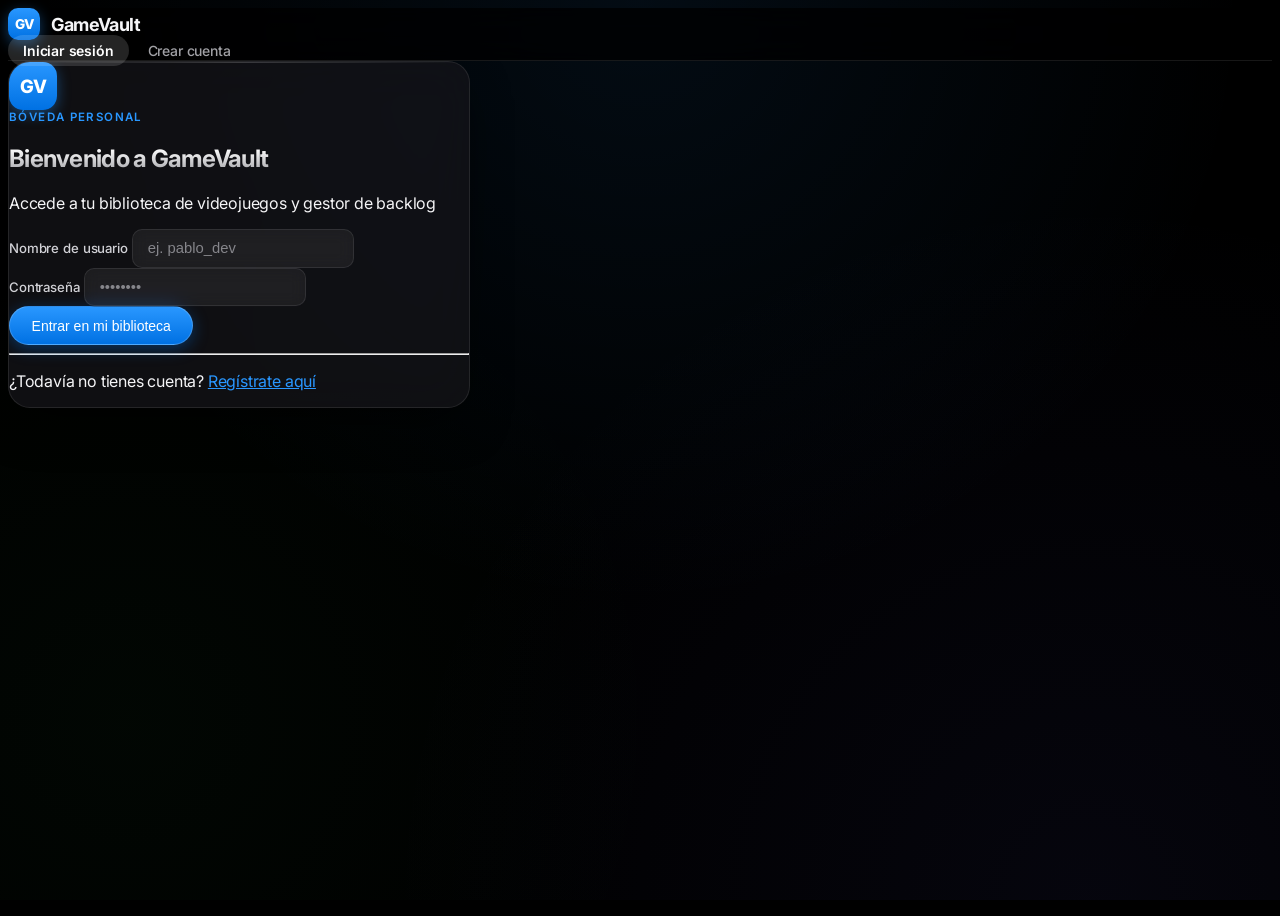
==== index.html @ d2795ec2 "feat(ui): rediseño con estética moderna estilo Apple (bento grid, frosted glass, typography)" ====
<!DOCTYPE html>
<html lang="es" data-bs-theme="dark">
<head>
  <meta charset="UTF-8">
  <meta name="viewport" content="width=device-width, initial-scale=1.0">
  <title>Iniciar Sesión — GameVault</title>
  <link rel="stylesheet" href="node_modules/bootstrap/dist/css/bootstrap.min.css">
  <link rel="icon" type="image/png" href="img/logo.png">
  <link rel="stylesheet" href="css/estilos.css">
</head>
<body>

  <!-- Cabecera Frosted Glass estilo Apple -->
  <header class="gv-header">
    <div class="container py-3 d-flex flex-wrap align-items-center justify-content-between gap-3">
      <a href="index.html" class="gv-brand" aria-label="GameVault Inicio">
        <span class="gv-brand-icon" aria-hidden="true">GV</span>
        <span>GameVault</span>
      </a>

      <nav aria-label="Navegación principal" class="d-flex align-items-center gap-2">
        <a href="index.html" class="gv-nav-link" aria-current="page">Iniciar sesión</a>
        <a href="registro.html" class="gv-nav-link">Crear cuenta</a>
      </nav>

      <!-- Indicador de sesión (oculto en páginas públicas sin sesión activa) -->
      <div id="panel-sesion" class="d-flex align-items-center gap-2" hidden>
        <div class="gv-session-pill">
          <span id="sesion-usuario" class="fw-medium">Invitado</span>
          <span id="sesion-rol" class="gv-badge gv-badge-meta">Sin sesión</span>
        </div>
        <button type="button" id="btn-cerrar-sesion" class="btn-gv-ghost">Cerrar sesión</button>
      </div>
    </div>
  </header>

  <!-- Contenido principal -->
  <main class="container flex-grow-1 d-flex align-items-center justify-content-center py-5">
    <section class="gv-surface p-4 p-sm-5 w-100 animate-fade-up" style="max-width: 460px;" aria-labelledby="titulo-login">
      
      <div class="text-center mb-4">
        <div class="gv-brand-icon mx-auto mb-3" style="width: 3rem; height: 3rem; font-size: 1.15rem; border-radius: 14px;" aria-hidden="true">GV</div>
        <span class="apple-eyebrow">Bóveda Personal</span>
        <h1 id="titulo-login" class="apple-headline h3 mb-2">Bienvenido a GameVault</h1>
        <p class="text-secondary small mb-0">Accede a tu biblioteca de videojuegos y gestor de backlog</p>
      </div>

      <form id="form-login" action="#" method="post" novalidate>
        <!-- Nombre de usuario -->
        <div class="mb-3">
          <label for="login-usuario" class="form-label">Nombre de usuario</label>
          <input 
            type="text" 
            id="login-usuario" 
            name="usuario" 
            class="form-control" 
            placeholder="ej. pablo_dev" 
            autocomplete="username" 
            required 
            aria-invalid="false" 
            aria-describedby="error-login-usuario">
          <div id="error-login-usuario" class="field-error" role="alert" aria-live="polite"></div>
        </div>

        <!-- Contraseña -->
        <div class="mb-4">
          <label for="login-password" class="form-label">Contraseña</label>
          <input 
            type="password" 
            id="login-password" 
            name="password" 
            class="form-control" 
            placeholder="••••••••" 
            autocomplete="current-password" 
            required 
            aria-invalid="false" 
            aria-describedby="error-login-password">
          <div id="error-login-password" class="field-error" role="alert" aria-live="polite"></div>
        </div>

        <!-- Error general de autenticación -->
        <div id="error-login-general" class="field-error mb-3" role="alert" aria-live="assertive"></div>

        <!-- Botón de envío preparado para estado de carga y bloqueo de doble envío -->
        <button type="submit" id="btn-submit-login" class="btn-gv-primary w-100 py-2">
          <span class="btn-spinner" aria-hidden="true"></span>
          <span class="btn-text">Entrar en mi biblioteca</span>
        </button>
      </form>

      <hr class="my-4 border-secondary border-opacity-25">

      <p class="text-center text-secondary small mb-0">
        ¿Todavía no tienes cuenta? 
        <a href="registro.html" class="text-decoration-none fw-medium" style="color: var(--apple-blue);">Regístrate aquí</a>
      </p>
    </section>
  </main>

  <!-- Contenedor global de notificaciones para eventos personalizados 'aviso' -->
  <div id="region-avisos" class="gv-toast-region" role="status" aria-live="polite" aria-atomic="true"></div>

</body>
</html>
---- css/estilos.css ----
/* ==========================================================================
   GAMEVAULT — APPLE PRO DESIGN SYSTEM & STYLESHEET
   Inspiración: Apple Web Design (apple.com / Pro Hardware / Bento Glass)
   Paleta: Obsidian Pitch Black, Frosted Translucent Glass, Apple Dynamic Colors
   Base: Bootstrap 5.3 CSS (data-bs-theme="dark")
   ========================================================================== */

@import url('https://fonts.googleapis.com/css2?family=SF+Pro+Display:wght@400;500;600;700;800&family=SF+Pro+Text:wght@400;500;600&family=Inter:wght@400;500;600;700;800&family=JetBrains+Mono:wght@400;500;600&display=swap');

:root {
  /* ==========================================
     PALETA DE COLORES APPLE OBSIDIAN
     ========================================== */
  --gv-bg-main: #000000;
  --gv-bg-subtle: #08080a;
  --gv-bg-surface: rgba(22, 22, 26, 0.72);
  --gv-bg-surface-elevated: rgba(30, 30, 36, 0.80);
  --gv-bg-surface-solid: #16161a;
  --gv-bg-input: rgba(255, 255, 255, 0.05);
  --gv-bg-input-focus: rgba(255, 255, 255, 0.09);

  /* Bordes y reflexiones hairline */
  --gv-border-subtle: rgba(255, 255, 255, 0.09);
  --gv-border-hover: rgba(255, 255, 255, 0.22);
  --gv-border-focus: #2997ff;
  --gv-border-accent: rgba(41, 151, 255, 0.65);

  /* Acentos de color característicos de Apple */
  --apple-blue: #2997ff;
  --apple-blue-pressed: #0071e3;
  --apple-indigo: #5e5ce6;
  --apple-green: #30d158;
  --apple-orange: #ff9f0a;
  --apple-red: #ff453a;
  --apple-purple: #bf5af2;
  --apple-cyan: #64d2ff;

  /* Aliases para compatibilidad con código existente */
  --gv-accent-primary: var(--apple-blue);
  --gv-accent-secondary: var(--apple-indigo);
  --gv-accent-gradient: linear-gradient(180deg, #2997ff 0%, #0071e3 100%);
  --gv-accent-glow: 0 0 24px rgba(41, 151, 255, 0.35);

  /* Tipografía y matices de blanco / titanio */
  --gv-text-primary: #f5f5f7;
  --gv-text-secondary: #a1a1a6;
  --gv-text-muted: #86868b;
  --gv-text-gradient: linear-gradient(180deg, #ffffff 15%, #a1a1a6 100%);

  /* Estados semánticos (Apple Pills) */
  --gv-status-pending-bg: rgba(100, 210, 255, 0.12);
  --gv-status-pending-text: #70d7ff;
  --gv-status-pending-border: rgba(100, 210, 255, 0.28);

  --gv-status-playing-bg: rgba(255, 159, 10, 0.14);
  --gv-status-playing-text: #ffb340;
  --gv-status-playing-border: rgba(255, 159, 10, 0.32);

  --gv-status-completed-bg: rgba(48, 209, 88, 0.14);
  --gv-status-completed-text: #4cd97b;
  --gv-status-completed-border: rgba(48, 209, 88, 0.32);

  --gv-status-dropped-bg: rgba(255, 69, 58, 0.14);
  --gv-status-dropped-text: #ff6961;
  --gv-status-dropped-border: rgba(255, 69, 58, 0.32);

  --gv-danger: var(--apple-red);
  --gv-success: var(--apple-green);
  --gv-warning: var(--apple-orange);

  /* Fuentes Apple / SF Pro */
  --gv-font-sans: -apple-system, BlinkMacSystemFont, "SF Pro Display", "SF Pro Text", "Helvetica Neue", "Inter", system-ui, sans-serif;
  --gv-font-mono: "JetBrains Mono", ui-monospace, SFMono-Regular, Menlo, monospace;

  /* Física de animaciones Apple (resorte suave sin rebote tosco) */
  --gv-ease-apple: cubic-bezier(0.16, 1, 0.3, 1);
  --gv-ease-out: cubic-bezier(0.16, 1, 0.3, 1);
  --gv-radius-pill: 980px;
  --gv-radius-sm: 10px;
  --gv-radius-md: 16px;
  --gv-radius-lg: 22px;
  --gv-radius-xl: 28px;
}

/* ==========================================================================
   RESET Y BASE GLOBAL (APPLE EXPERIENCE)
   ========================================================================== */

html {
  scroll-behavior: smooth;
  color-scheme: dark;
}

body {
  background-color: var(--gv-bg-main);
  background-image: 
    radial-gradient(circle at 50% 0%, rgba(41, 151, 255, 0.08) 0%, transparent 55%),
    radial-gradient(circle at 85% 100%, rgba(94, 92, 230, 0.06) 0%, transparent 50%),
    radial-gradient(circle at 10% 80%, rgba(48, 209, 88, 0.03) 0%, transparent 40%);
  background-attachment: fixed;
  color: var(--gv-text-primary);
  font-family: var(--gv-font-sans);
  min-height: 100vh;
  display: flex;
  flex-direction: column;
  -webkit-font-smoothing: antialiased;
  -moz-osx-font-smoothing: grayscale;
  letter-spacing: -0.012em;
}

::selection {
  background: rgba(41, 151, 255, 0.35);
  color: #ffffff;
}

/* Scrollbar ultra-fino estilo macOS / Apple */
::-webkit-scrollbar {
  width: 7px;
  height: 7px;
}

::-webkit-scrollbar-track {
  background: transparent;
}

::-webkit-scrollbar-thumb {
  background: rgba(255, 255, 255, 0.18);
  border-radius: var(--gv-radius-pill);
}

::-webkit-scrollbar-thumb:hover {
  background: rgba(255, 255, 255, 0.32);
}

.font-mono {
  font-family: var(--gv-font-mono);
  letter-spacing: -0.02em;
}

/* ==========================================================================
   TIPOGRAFÍA APPLE Y EFECTOS METÁLICOS
   ========================================================================== */

.apple-headline {
  font-weight: 700;
  letter-spacing: -0.03em;
  background: linear-gradient(180deg, #ffffff 15%, #a1a1a6 100%);
  -webkit-background-clip: text;
  -webkit-text-fill-color: transparent;
}

.apple-eyebrow {
  font-size: 0.72rem;
  font-weight: 600;
  letter-spacing: 0.12em;
  text-transform: uppercase;
  color: var(--apple-blue);
  margin-bottom: 0.35rem;
  display: block;
}

.apple-subhead {
  color: var(--gv-text-secondary);
  font-size: 1.05rem;
  line-height: 1.5;
  letter-spacing: -0.015em;
  max-width: 620px;
}

/* ==========================================================================
   ANIMACIONES SUAVES APPLE
   ========================================================================== */

@keyframes appleFadeInUp {
  from {
    opacity: 0;
    transform: translateY(20px) scale(0.99);
  }
  to {
    opacity: 1;
    transform: translateY(0) scale(1);
  }
}

@keyframes appleGlowPulse {
  0%, 100% {
    box-shadow: 0 0 20px rgba(41, 151, 255, 0.2);
  }
  50% {
    box-shadow: 0 0 35px rgba(41, 151, 255, 0.4);
  }
}

@keyframes shake {
  0%, 100% { transform: translateX(0); }
  20%, 60% { transform: translateX(-4px); }
  40%, 80% { transform: translateX(4px); }
}

@keyframes spinLoader {
  to { transform: rotate(360deg); }
}

@keyframes dialogIn {
  from {
    opacity: 0;
    transform: scale(0.96) translateY(12px);
  }
  to {
    opacity: 1;
    transform: scale(1) translateY(0);
  }
}

@keyframes backdropFade {
  from { opacity: 0; }
  to { opacity: 1; }
}

.animate-fade-up {
  animation: appleFadeInUp 0.6s var(--gv-ease-apple) both;
}

.delay-1 { animation-delay: 0.08s; }
.delay-2 { animation-delay: 0.16s; }
.delay-3 { animation-delay: 0.24s; }
.delay-4 { animation-delay: 0.32s; }

/* ==========================================================================
   CABECERA Y NAVEGACIÓN GLOBAL (APPLE FROSTED NAVBAR)
   ========================================================================== */

.gv-header {
  position: sticky;
  top: 0;
  z-index: 1020;
  background: rgba(0, 0, 0, 0.80);
  backdrop-filter: blur(20px) saturate(180%);
  -webkit-backdrop-filter: blur(20px) saturate(180%);
  border-bottom: 1px solid var(--gv-border-subtle);
  transition: background-color 0.3s ease, border-color 0.3s ease;
}

.gv-brand {
  display: inline-flex;
  align-items: center;
  gap: 0.7rem;
  font-weight: 700;
  font-size: 1.125rem;
  letter-spacing: -0.03em;
  color: var(--gv-text-primary);
  text-decoration: none;
  transition: opacity 0.2s ease, transform 0.2s var(--gv-ease-apple);
}

.gv-brand:hover {
  color: #ffffff;
  opacity: 0.9;
  transform: scale(1.02);
}

.gv-brand-icon {
  width: 2rem;
  height: 2rem;
  border-radius: var(--gv-radius-sm);
  background: var(--gv-accent-gradient);
  display: inline-flex;
  align-items: center;
  justify-content: center;
  color: #ffffff;
  font-weight: 800;
  font-size: 0.85rem;
  letter-spacing: -0.04em;
  box-shadow: 0 4px 14px rgba(41, 151, 255, 0.4);
}

.gv-nav-link {
  color: var(--gv-text-secondary);
  font-size: 0.875rem;
  font-weight: 500;
  padding: 0.45rem 0.95rem;
  border-radius: var(--gv-radius-pill);
  text-decoration: none;
  transition: color 0.2s ease, background-color 0.2s ease;
}

.gv-nav-link:hover {
  color: var(--gv-text-primary);
  background: rgba(255, 255, 255, 0.08);
}

.gv-nav-link[aria-current="page"] {
  color: #ffffff;
  background: rgba(255, 255, 255, 0.14);
  font-weight: 600;
}

.gv-session-pill {
  display: inline-flex;
  align-items: center;
  gap: 0.55rem;
  padding: 0.35rem 0.85rem;
  background: rgba(255, 255, 255, 0.05);
  border: 1px solid var(--gv-border-subtle);
  border-radius: var(--gv-radius-pill);
  font-size: 0.8125rem;
  backdrop-filter: blur(10px);
}

/* ==========================================================================
   BENTO SURFACES & CARDS (GLASSMORPHISM APPLE PRO)
   ========================================================================== */

.gv-surface {
  background: var(--gv-bg-surface);
  backdrop-filter: blur(24px) saturate(180%);
  -webkit-backdrop-filter: blur(24px) saturate(180%);
  border: 1px solid var(--gv-border-subtle);
  border-radius: var(--gv-radius-lg);
  box-shadow: 0 20px 48px -12px rgba(0, 0, 0, 0.7);
  position: relative;
  overflow: hidden;
  transition: border-color 0.3s ease, box-shadow 0.3s ease;
}

/* Sutil halo superior característico de hardware Apple */
.gv-surface::before {
  content: "";
  position: absolute;
  top: 0;
  left: 0;
  right: 0;
  height: 1px;
  background: linear-gradient(90deg, transparent 0%, rgba(255, 255, 255, 0.18) 50%, transparent 100%);
  pointer-events: none;
}

.gv-card-game {
  background: var(--gv-bg-surface);
  backdrop-filter: blur(20px) saturate(180%);
  -webkit-backdrop-filter: blur(20px) saturate(180%);
  border: 1px solid var(--gv-border-subtle);
  border-radius: var(--gv-radius-md);
  position: relative;
  overflow: hidden;
  transition: 
    transform 0.35s var(--gv-ease-apple),
    border-color 0.35s var(--gv-ease-apple),
    box-shadow 0.35s var(--gv-ease-apple);
  animation: appleFadeInUp 0.55s var(--gv-ease-apple) both;
}

.gv-card-game::before {
  content: "";
  position: absolute;
  top: 0;
  left: 0;
  right: 0;
  height: 1px;
  background: linear-gradient(90deg, transparent 0%, rgba(255, 255, 255, 0.15) 50%, transparent 100%);
  pointer-events: none;
}

.gv-card-game:hover {
  transform: translateY(-4px) scale(1.008);
  border-color: var(--gv-border-hover);
  box-shadow: 
    0 24px 44px -12px rgba(0, 0, 0, 0.8),
    0 0 24px rgba(41, 151, 255, 0.16);
}

/* ==========================================================================
   BOTONES CAPSULE (APPLE PILL BUTTONS)
   ========================================================================== */

.btn-gv-primary {
  background: var(--gv-accent-gradient);
  border: 1px solid rgba(255, 255, 255, 0.18);
  color: #ffffff;
  font-weight: 500;
  font-size: 0.875rem;
  padding: 0.65rem 1.35rem;
  border-radius: var(--gv-radius-pill);
  display: inline-flex;
  align-items: center;
  justify-content: center;
  gap: 0.5rem;
  box-shadow: 0 4px 16px rgba(0, 113, 227, 0.38);
  transition: 
    transform 0.2s var(--gv-ease-apple),
    box-shadow 0.2s var(--gv-ease-apple),
    filter 0.2s ease,
    opacity 0.2s ease;
  text-decoration: none;
  cursor: pointer;
}

.btn-gv-primary:hover:not(:disabled) {
  color: #ffffff;
  filter: brightness(1.1);
  transform: translateY(-1px) scale(1.015);
  box-shadow: 0 6px 24px rgba(41, 151, 255, 0.5);
}

.btn-gv-primary:active:not(:disabled) {
  transform: scale(0.985);
  filter: brightness(0.95);
}

.btn-gv-primary:disabled,
.btn-gv-primary.is-loading {
  opacity: 0.55;
  cursor: not-allowed;
  transform: none;
  box-shadow: none;
}

.btn-spinner {
  width: 1rem;
  height: 1rem;
  border: 2px solid rgba(255, 255, 255, 0.3);
  border-top-color: #ffffff;
  border-radius: 50%;
  animation: spinLoader 0.75s linear infinite;
  display: none;
}

.btn-gv-primary.is-loading .btn-spinner,
.btn-gv-primary:disabled .btn-spinner-auto {
  display: inline-block;
}

.btn-gv-ghost {
  background: rgba(255, 255, 255, 0.06);
  border: 1px solid var(--gv-border-subtle);
  color: var(--gv-text-primary);
  font-size: 0.85rem;
  font-weight: 500;
  padding: 0.55rem 1.15rem;
  border-radius: var(--gv-radius-pill);
  backdrop-filter: blur(10px);
  transition: 
    background-color 0.2s ease,
    border-color 0.2s ease,
    transform 0.2s var(--gv-ease-apple);
  text-decoration: none;
  display: inline-flex;
  align-items: center;
  justify-content: center;
  cursor: pointer;
}

.btn-gv-ghost:hover:not(:disabled) {
  background: rgba(255, 255, 255, 0.12);
  border-color: var(--gv-border-hover);
  color: #ffffff;
  transform: translateY(-1px);
}

.btn-gv-ghost:active:not(:disabled) {
  transform: scale(0.985);
}

.btn-gv-danger {
  background: rgba(255, 69, 58, 0.12);
  border: 1px solid rgba(255, 69, 58, 0.3);
  color: #ff6961;
  font-size: 0.85rem;
  font-weight: 500;
  padding: 0.55rem 1.15rem;
  border-radius: var(--gv-radius-pill);
  transition: 
    background-color 0.2s ease,
    border-color 0.2s ease,
    box-shadow 0.2s ease,
    transform 0.2s var(--gv-ease-apple);
  text-decoration: none;
  display: inline-flex;
  align-items: center;
  justify-content: center;
  cursor: pointer;
}

.btn-gv-danger:hover:not(:disabled) {
  background: var(--apple-red);
  border-color: var(--apple-red);
  color: #ffffff;
  box-shadow: 0 4px 16px rgba(255, 69, 58, 0.4);
  transform: translateY(-1px);
}

.btn-gv-danger:active:not(:disabled) {
  transform: scale(0.985);
}

/* ==========================================================================
   FORMULARIOS Y CONTROLES ACCESIBLES (APPLE SETTINGS / IOS)
   ========================================================================== */

.form-label {
  font-size: 0.825rem;
  font-weight: 500;
  color: #d1d1d6;
  margin-bottom: 0.45rem;
  letter-spacing: -0.01em;
}

.form-control,
.form-select {
  background-color: var(--gv-bg-input);
  border: 1px solid var(--gv-border-subtle);
  border-radius: var(--gv-radius-sm);
  color: var(--gv-text-primary);
  font-size: 0.925rem;
  padding: 0.65rem 0.95rem;
  backdrop-filter: blur(8px);
  transition: 
    border-color 0.25s var(--gv-ease-apple),
    box-shadow 0.25s var(--gv-ease-apple),
    background-color 0.25s var(--gv-ease-apple);
}

.form-control::placeholder {
  color: var(--gv-text-muted);
}

.form-control:focus-visible,
.form-select:focus-visible,
.form-control:focus,
.form-select:focus {
  background-color: var(--gv-bg-input-focus);
  border-color: var(--apple-blue);
  box-shadow: 0 0 0 3px rgba(41, 151, 255, 0.32);
  color: #ffffff;
  outline: none;
}

/* Estado de error / invalidación accesible */
.form-control[aria-invalid="true"],
.form-select[aria-invalid="true"],
.form-check-input[aria-invalid="true"] {
  border-color: var(--apple-red);
  box-shadow: 0 0 0 3px rgba(255, 69, 58, 0.22);
  animation: shake 0.36s var(--gv-ease-apple);
}

.field-error {
  font-size: 0.785rem;
  color: #ff6961;
  margin-top: 0.4rem;
  min-height: 1.15rem;
  display: flex;
  align-items: center;
  gap: 0.35rem;
  transition: opacity 0.2s ease;
}

.field-error:empty {
  display: none;
}

.form-check-input {
  background-color: var(--gv-bg-input);
  border-color: var(--gv-border-hover);
  border-radius: 6px;
  cursor: pointer;
  transition: background-color 0.2s ease, border-color 0.2s ease;
}

.form-check-input:checked {
  background-color: var(--apple-blue);
  border-color: var(--apple-blue);
}

.form-check-input:focus {
  border-color: var(--apple-blue);
  box-shadow: 0 0 0 3px rgba(41, 151, 255, 0.32);
}

/* ==========================================================================
   SELECTOR DE FORMATO APPLE SEGMENTED RADIO CARDS
   ========================================================================== */

.gv-radio-card-group {
  display: grid;
  grid-template-columns: repeat(2, 1fr);
  gap: 1rem;
}

@media (max-width: 576px) {
  .gv-radio-card-group {
    grid-template-columns: 1fr;
  }
}

.gv-radio-card {
  position: relative;
}

.gv-radio-card input[type="radio"] {
  position: absolute;
  opacity: 0;
  width: 1px;
  height: 1px;
}

.gv-radio-card-label {
  display: flex;
  flex-direction: column;
  gap: 0.35rem;
  padding: 1.1rem 1.25rem;
  background: rgba(255, 255, 255, 0.04);
  border: 1px solid var(--gv-border-subtle);
  border-radius: var(--gv-radius-md);
  cursor: pointer;
  position: relative;
  overflow: hidden;
  transition: 
    border-color 0.25s var(--gv-ease-apple),
    background-color 0.25s var(--gv-ease-apple),
    transform 0.25s var(--gv-ease-apple),
    box-shadow 0.25s var(--gv-ease-apple);
}

.gv-radio-card-label:hover {
  border-color: var(--gv-border-hover);
  background: rgba(255, 255, 255, 0.07);
  transform: translateY(-2px);
}

.gv-radio-card input[type="radio"]:checked + .gv-radio-card-label {
  background: rgba(41, 151, 255, 0.12);
  border-color: var(--apple-blue);
  box-shadow: 0 0 0 1px var(--apple-blue), 0 8px 24px rgba(41, 151, 255, 0.22);
}

.gv-radio-card input[type="radio"]:focus-visible + .gv-radio-card-label {
  outline: 2px solid var(--apple-blue);
  outline-offset: 3px;
}

/* ==========================================================================
   PANEL DE REQUISITOS DE CONTRASEÑA (APPLE KEYCHAIN STYLE)
   ========================================================================== */

.gv-pwd-requirements {
  background: rgba(0, 0, 0, 0.45);
  border: 1px solid var(--gv-border-subtle);
  border-radius: var(--gv-radius-sm);
  padding: 0.85rem 1rem;
  margin-top: 0.6rem;
}

.gv-req-list {
  list-style: none;
  padding: 0;
  margin: 0;
  display: grid;
  grid-template-columns: repeat(auto-fit, minmax(180px, 1fr));
  gap: 0.45rem 0.85rem;
}

.gv-req-item {
  font-size: 0.775rem;
  color: var(--gv-text-muted);
  display: flex;
  align-items: center;
  gap: 0.5rem;
  transition: color 0.25s ease, transform 0.25s ease;
}

.gv-req-dot {
  width: 0.55rem;
  height: 0.55rem;
  border-radius: 50%;
  background-color: var(--gv-text-muted);
  transition: background-color 0.25s ease, box-shadow 0.25s ease, transform 0.25s ease;
  flex-shrink: 0;
}

.gv-req-item.is-valid {
  color: #4cd97b;
}

.gv-req-item.is-valid .gv-req-dot {
  background-color: var(--apple-green);
  box-shadow: 0 0 8px rgba(48, 209, 88, 0.7);
  transform: scale(1.2);
}

.gv-req-item.is-invalid {
  color: #ff6961;
}

.gv-req-item.is-invalid .gv-req-dot {
  background-color: var(--apple-red);
}

/* ==========================================================================
   BADGES SEMÁNTICOS (APPLE CAPSULE PILLS)
   ========================================================================== */

.gv-badge {
  display: inline-flex;
  align-items: center;
  gap: 0.35rem;
  padding: 0.28rem 0.75rem;
  font-size: 0.75rem;
  font-weight: 500;
  border-radius: var(--gv-radius-pill);
  border: 1px solid transparent;
  backdrop-filter: blur(8px);
  letter-spacing: 0.01em;
}

.gv-badge-pendiente {
  background: var(--gv-status-pending-bg);
  color: var(--gv-status-pending-text);
  border-color: var(--gv-status-pending-border);
}

.gv-badge-jugando {
  background: var(--gv-status-playing-bg);
  color: var(--gv-status-playing-text);
  border-color: var(--gv-status-playing-border);
}

.gv-badge-completado {
  background: var(--gv-status-completed-bg);
  color: var(--gv-status-completed-text);
  border-color: var(--gv-status-completed-border);
}

.gv-badge-abandonado {
  background: var(--gv-status-dropped-bg);
  color: var(--gv-status-dropped-text);
  border-color: var(--gv-status-dropped-border);
}

.gv-badge-meta,
.steam-badge--rol-usuario {
  background: rgba(255, 255, 255, 0.06);
  color: var(--gv-text-secondary);
  border-color: var(--gv-border-subtle);
}

.gv-badge-admin,
.steam-badge--rol-admin {
  background: rgba(191, 90, 242, 0.16);
  color: #d084f7;
  border-color: rgba(191, 90, 242, 0.35);
  box-shadow: 0 0 12px rgba(191, 90, 242, 0.2);
}

/* ==========================================================================
   BLOQUES CONDICIONALES Y FILAS DINÁMICAS DE DLC
   ========================================================================== */

.gv-conditional-block {
  background: rgba(0, 0, 0, 0.4);
  border: 1px dashed rgba(41, 151, 255, 0.35);
  border-radius: var(--gv-radius-md);
  padding: 1.35rem;
  animation: appleFadeInUp 0.35s var(--gv-ease-apple) both;
}

.gv-conditional-block[hidden] {
  display: none !important;
}

.gv-dlc-row {
  background: rgba(255, 255, 255, 0.03);
  border: 1px solid var(--gv-border-subtle);
  border-radius: var(--gv-radius-sm);
  padding: 1rem;
  animation: appleFadeInUp 0.3s var(--gv-ease-apple) both;
  transition: border-color 0.2s ease, background-color 0.2s ease;
}

.gv-dlc-row:hover {
  border-color: var(--gv-border-hover);
  background: rgba(255, 255, 255, 0.05);
}

/* ==========================================================================
   MODAL NATIVO <dialog> Y ::backdrop
   ========================================================================== */

.gv-dialog {
  background: var(--gv-bg-surface-solid);
  color: var(--gv-text-primary);
  border: 1px solid var(--gv-border-hover);
  border-radius: var(--gv-radius-xl);
  padding: 0;
  max-width: 440px;
  width: calc(100% - 2rem);
  box-shadow: 0 25px 60px -12px rgba(0, 0, 0, 0.9);
}

.gv-dialog[open] {
  animation: dialogIn 0.3s var(--gv-ease-apple) forwards;
}

.gv-dialog::backdrop {
  background: rgba(0, 0, 0, 0.75);
  backdrop-filter: blur(12px);
  -webkit-backdrop-filter: blur(12px);
  animation: backdropFade 0.25s ease forwards;
}

/* ==========================================================================
   TABLAS MODERNAS Y PAGINACIÓN (APPLE MACOS STYLE)
   ========================================================================== */

.gv-table {
  --bs-table-bg: transparent;
  --bs-table-color: var(--gv-text-primary);
  --bs-table-border-color: var(--gv-border-subtle);
  margin-bottom: 0;
}

.gv-table thead th {
  font-size: 0.75rem;
  text-transform: uppercase;
  letter-spacing: 0.06em;
  color: var(--gv-text-secondary);
  font-weight: 600;
  border-bottom-width: 1px;
  padding: 1rem 1.25rem;
  background: rgba(255, 255, 255, 0.02);
}

.gv-table tbody td {
  padding: 1rem 1.25rem;
  vertical-align: middle;
  font-size: 0.885rem;
  border-bottom-width: 1px;
}

.gv-table tbody tr {
  transition: background-color 0.2s ease;
}

.gv-table tbody tr:hover {
  background-color: rgba(255, 255, 255, 0.035);
}

.gv-pagination .page-link {
  background-color: rgba(255, 255, 255, 0.05);
  border-color: var(--gv-border-subtle);
  color: var(--gv-text-secondary);
  font-size: 0.85rem;
  padding: 0.5rem 1rem;
  border-radius: var(--gv-radius-pill) !important;
  margin: 0 0.25rem;
  transition: all 0.2s ease;
}

.gv-pagination .page-link:hover {
  background-color: rgba(255, 255, 255, 0.12);
  color: #ffffff;
  border-color: var(--gv-border-hover);
}

.gv-pagination .page-item.active .page-link {
  background: var(--gv-accent-gradient);
  border-color: transparent;
  color: #ffffff;
  box-shadow: 0 2px 10px rgba(0, 113, 227, 0.4);
}

/* ==========================================================================
   NOTIFICACIONES GLOBALES (APPLE DYNAMIC ISLAND / PILL BANNER)
   ========================================================================== */

.gv-toast-region {
  position: fixed;
  bottom: 2rem;
  right: 2rem;
  z-index: 1080;
  display: flex;
  flex-direction: column;
  gap: 0.75rem;
  max-width: 400px;
  width: calc(100% - 4rem);
  pointer-events: none;
}

@media (max-width: 576px) {
  .gv-toast-region {
    bottom: 1.25rem;
    right: 1rem;
    left: 1rem;
    width: auto;
    max-width: none;
  }
}

.gv-toast-item {
  pointer-events: auto;
  background: rgba(28, 28, 30, 0.88);
  backdrop-filter: blur(24px) saturate(180%);
  -webkit-backdrop-filter: blur(24px) saturate(180%);
  border: 1px solid rgba(255, 255, 255, 0.16);
  border-radius: var(--gv-radius-md);
  padding: 0.95rem 1.25rem;
  color: var(--gv-text-primary);
  font-size: 0.875rem;
  box-shadow: 0 16px 36px rgba(0, 0, 0, 0.75), 0 0 20px rgba(41, 151, 255, 0.2);
  animation: appleFadeInUp 0.35s var(--gv-ease-apple) both;
}
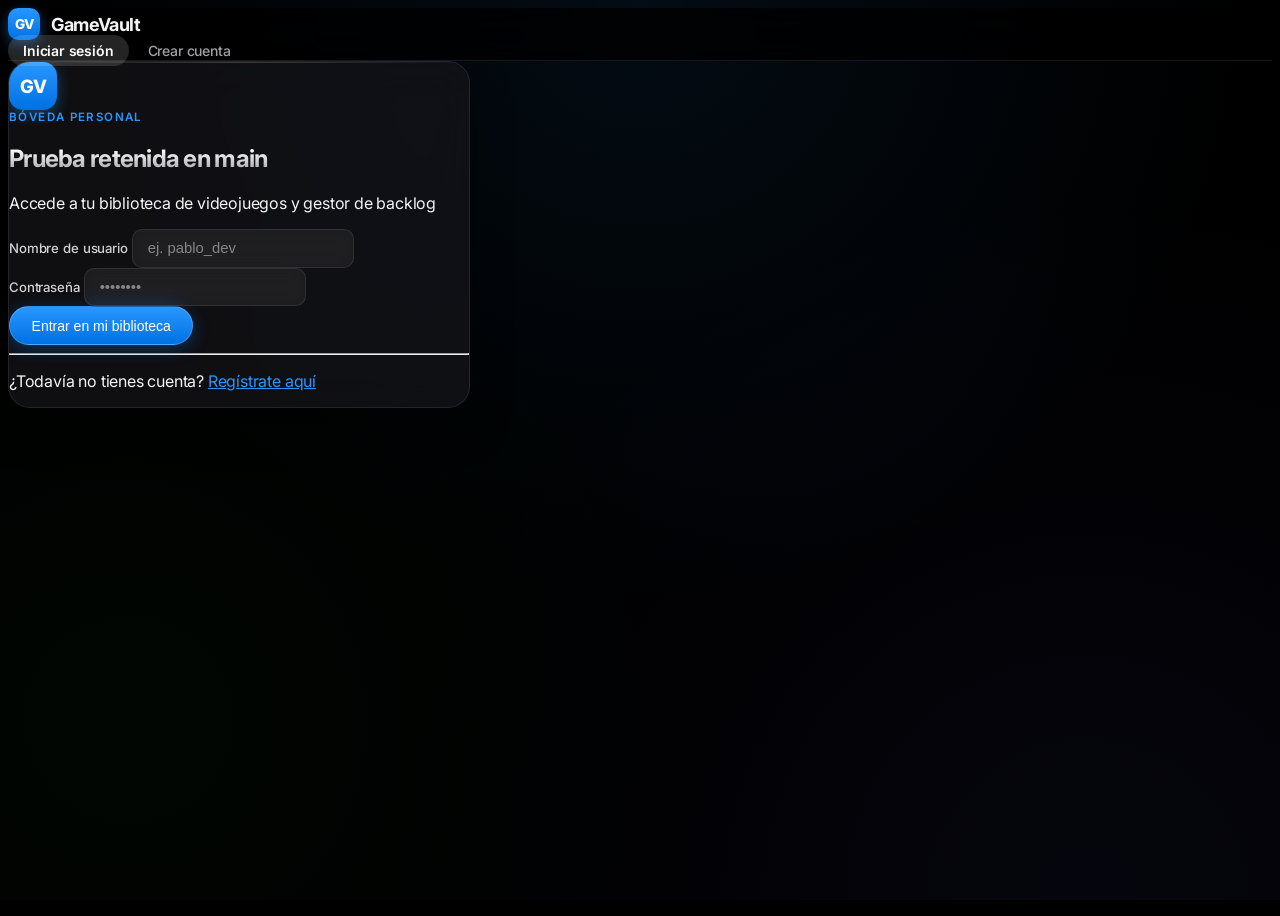
==== commit f8380d0a: "test(cd): cambiar titulo login para demostrar version retenida en Vercel [S3-06]" ====
--- a/index.html
+++ b/index.html
@@ -1,104 +1,145 @@
-<!DOCTYPE html>
+<!doctype html>
 <html lang="es" data-bs-theme="dark">
-<head>
-  <meta charset="UTF-8">
-  <meta name="viewport" content="width=device-width, initial-scale=1.0">
-  <title>Iniciar Sesión — GameVault</title>
-  <link rel="stylesheet" href="node_modules/bootstrap/dist/css/bootstrap.min.css">
-  <link rel="icon" type="image/png" href="img/logo.png">
-  <link rel="stylesheet" href="css/estilos.css">
-</head>
-<body>
+  <head>
+    <meta charset="UTF-8" />
+    <meta name="viewport" content="width=device-width, initial-scale=1.0" />
+    <meta name="color-scheme" content="dark" />
+    <title>Iniciar Sesión — GameVault</title>
+    <link rel="stylesheet" href="node_modules/bootstrap/dist/css/bootstrap.min.css" />
+    <link rel="icon" type="image/png" href="img/logo.png" />
+    <link rel="stylesheet" href="css/estilos.css" />
+  </head>
+  <body>
+    <!-- Cabecera Frosted Glass estilo Apple -->
+    <header class="gv-header">
+      <div class="container py-3 d-flex flex-wrap align-items-center justify-content-between gap-3">
+        <a href="index.html" class="gv-brand" aria-label="GameVault Inicio">
+          <span class="gv-brand-icon" aria-hidden="true">GV</span>
+          <span>GameVault</span>
+        </a>
 
-  <!-- Cabecera Frosted Glass estilo Apple -->
-  <header class="gv-header">
-    <div class="container py-3 d-flex flex-wrap align-items-center justify-content-between gap-3">
-      <a href="index.html" class="gv-brand" aria-label="GameVault Inicio">
-        <span class="gv-brand-icon" aria-hidden="true">GV</span>
-        <span>GameVault</span>
-      </a>
+        <nav aria-label="Navegación principal" class="d-flex align-items-center gap-2">
+          <a href="index.html" class="gv-nav-link" aria-current="page">Iniciar sesión</a>
+          <a href="registro.html" class="gv-nav-link">Crear cuenta</a>
+        </nav>
 
-      <nav aria-label="Navegación principal" class="d-flex align-items-center gap-2">
-        <a href="index.html" class="gv-nav-link" aria-current="page">Iniciar sesión</a>
-        <a href="registro.html" class="gv-nav-link">Crear cuenta</a>
-      </nav>
+        <!-- Indicador de sesión (oculto en páginas públicas sin sesión activa) -->
+        <div id="panel-sesion" class="d-flex align-items-center gap-2" hidden>
+          <div class="gv-session-pill">
+            <span id="sesion-usuario" class="fw-medium">Invitado</span>
+            <span id="sesion-rol" class="gv-badge gv-badge-meta">Sin sesión</span>
+          </div>
+          <button type="button" id="btn-cerrar-sesion" class="btn-gv-ghost">Cerrar sesión</button>
+        </div>
+      </div>
+    </header>
 
-      <!-- Indicador de sesión (oculto en páginas públicas sin sesión activa) -->
-      <div id="panel-sesion" class="d-flex align-items-center gap-2" hidden>
-        <div class="gv-session-pill">
-          <span id="sesion-usuario" class="fw-medium">Invitado</span>
-          <span id="sesion-rol" class="gv-badge gv-badge-meta">Sin sesión</span>
-        </div>
-        <button type="button" id="btn-cerrar-sesion" class="btn-gv-ghost">Cerrar sesión</button>
-      </div>
-    </div>
-  </header>
-
-  <!-- Contenido principal -->
-  <main class="container flex-grow-1 d-flex align-items-center justify-content-center py-5">
-    <section class="gv-surface p-4 p-sm-5 w-100 animate-fade-up" style="max-width: 460px;" aria-labelledby="titulo-login">
-      
-      <div class="text-center mb-4">
-        <div class="gv-brand-icon mx-auto mb-3" style="width: 3rem; height: 3rem; font-size: 1.15rem; border-radius: 14px;" aria-hidden="true">GV</div>
-        <span class="apple-eyebrow">Bóveda Personal</span>
-        <h1 id="titulo-login" class="apple-headline h3 mb-2">Bienvenido a GameVault</h1>
-        <p class="text-secondary small mb-0">Accede a tu biblioteca de videojuegos y gestor de backlog</p>
-      </div>
-
-      <form id="form-login" action="#" method="post" novalidate>
-        <!-- Nombre de usuario -->
-        <div class="mb-3">
-          <label for="login-usuario" class="form-label">Nombre de usuario</label>
-          <input 
-            type="text" 
-            id="login-usuario" 
-            name="usuario" 
-            class="form-control" 
-            placeholder="ej. pablo_dev" 
-            autocomplete="username" 
-            required 
-            aria-invalid="false" 
-            aria-describedby="error-login-usuario">
-          <div id="error-login-usuario" class="field-error" role="alert" aria-live="polite"></div>
+    <!-- Contenido principal -->
+    <main class="container flex-grow-1 d-flex align-items-center justify-content-center py-5">
+      <section
+        class="gv-surface p-4 p-sm-5 w-100 animate-fade-up"
+        style="max-width: 460px"
+        aria-labelledby="titulo-login"
+      >
+        <div class="text-center mb-4">
+          <div
+            class="gv-brand-icon mx-auto mb-3"
+            style="width: 3rem; height: 3rem; font-size: 1.15rem; border-radius: 14px"
+            aria-hidden="true"
+          >
+            GV
+          </div>
+          <span class="apple-eyebrow">Bóveda Personal</span>
+          <h1 id="titulo-login" class="apple-headline h3 mb-2">Prueba retenida en main</h1>
+          <p class="text-secondary small mb-0">
+            Accede a tu biblioteca de videojuegos y gestor de backlog
+          </p>
         </div>
 
-        <!-- Contraseña -->
-        <div class="mb-4">
-          <label for="login-password" class="form-label">Contraseña</label>
-          <input 
-            type="password" 
-            id="login-password" 
-            name="password" 
-            class="form-control" 
-            placeholder="••••••••" 
-            autocomplete="current-password" 
-            required 
-            aria-invalid="false" 
-            aria-describedby="error-login-password">
-          <div id="error-login-password" class="field-error" role="alert" aria-live="polite"></div>
-        </div>
+        <form id="form-login" action="#" method="post" novalidate>
+          <!-- Nombre de usuario -->
+          <div class="mb-3">
+            <label for="login-usuario" class="form-label">Nombre de usuario</label>
+            <input
+              type="text"
+              id="login-usuario"
+              name="usuario"
+              class="form-control"
+              placeholder="ej. pablo_dev"
+              autocomplete="username"
+              required
+              aria-invalid="false"
+              aria-describedby="error-login-usuario"
+            />
+            <div id="error-login-usuario" class="field-error" role="alert" aria-live="polite"></div>
+          </div>
 
-        <!-- Error general de autenticación -->
-        <div id="error-login-general" class="field-error mb-3" role="alert" aria-live="assertive"></div>
+          <!-- Contraseña -->
+          <div class="mb-4">
+            <label for="login-password" class="form-label">Contraseña</label>
+            <input
+              type="password"
+              id="login-password"
+              name="password"
+              class="form-control"
+              placeholder="••••••••"
+              autocomplete="current-password"
+              required
+              aria-invalid="false"
+              aria-describedby="error-login-password"
+            />
+            <div
+              id="error-login-password"
+              class="field-error"
+              role="alert"
+              aria-live="polite"
+            ></div>
+          </div>
 
-        <!-- Botón de envío preparado para estado de carga y bloqueo de doble envío -->
-        <button type="submit" id="btn-submit-login" class="btn-gv-primary w-100 py-2">
-          <span class="btn-spinner" aria-hidden="true"></span>
-          <span class="btn-text">Entrar en mi biblioteca</span>
-        </button>
-      </form>
+          <!-- Error general de autenticación -->
+          <div
+            id="error-login-general"
+            class="field-error mb-3"
+            role="alert"
+            aria-live="assertive"
+          ></div>
 
-      <hr class="my-4 border-secondary border-opacity-25">
+          <!-- Botón de envío preparado para estado de carga y bloqueo de doble envío -->
+          <button type="submit" id="btn-submit-login" class="btn-gv-primary w-100 py-2">
+            <span class="btn-spinner" aria-hidden="true"></span>
+            <span class="btn-text">Entrar en mi biblioteca</span>
+          </button>
+        </form>
 
-      <p class="text-center text-secondary small mb-0">
-        ¿Todavía no tienes cuenta? 
-        <a href="registro.html" class="text-decoration-none fw-medium" style="color: var(--apple-blue);">Regístrate aquí</a>
-      </p>
-    </section>
-  </main>
+        <hr class="my-4 border-secondary border-opacity-25" />
 
-  <!-- Contenedor global de notificaciones para eventos personalizados 'aviso' -->
-  <div id="region-avisos" class="gv-toast-region" role="status" aria-live="polite" aria-atomic="true"></div>
+        <p class="text-center text-secondary small mb-0">
+          ¿Todavía no tienes cuenta?
+          <a
+            href="registro.html"
+            class="text-decoration-none fw-medium"
+            style="color: var(--apple-blue)"
+            >Regístrate aquí</a
+          >
+        </p>
+      </section>
+    </main>
 
-</body>
+    <!-- Contenedor global de notificaciones para eventos personalizados 'aviso' -->
+    <div
+      id="region-avisos"
+      class="gv-toast-region"
+      role="status"
+      aria-live="polite"
+      aria-atomic="true"
+    ></div>
+
+    <script type="module">
+      import { iniciarAvisos } from './js/avisos.js';
+      import { iniciarLogin } from './js/login.js';
+
+      iniciarAvisos();
+      iniciarLogin();
+    </script>
+  </body>
 </html>
--- a/css/estilos.css
+++ b/css/estilos.css
@@ -14,7 +14,7 @@
   --gv-bg-main: #000000;
   --gv-bg-subtle: #08080a;
   --gv-bg-surface: rgba(22, 22, 26, 0.72);
-  --gv-bg-surface-elevated: rgba(30, 30, 36, 0.80);
+  --gv-bg-surface-elevated: rgba(30, 30, 36, 0.8);
   --gv-bg-surface-solid: #16161a;
   --gv-bg-input: rgba(255, 255, 255, 0.05);
   --gv-bg-input-focus: rgba(255, 255, 255, 0.09);
@@ -69,8 +69,10 @@
   --gv-warning: var(--apple-orange);
 
   /* Fuentes Apple / SF Pro */
-  --gv-font-sans: -apple-system, BlinkMacSystemFont, "SF Pro Display", "SF Pro Text", "Helvetica Neue", "Inter", system-ui, sans-serif;
-  --gv-font-mono: "JetBrains Mono", ui-monospace, SFMono-Regular, Menlo, monospace;
+  --gv-font-sans:
+    -apple-system, BlinkMacSystemFont, 'SF Pro Display', 'SF Pro Text', 'Helvetica Neue', 'Inter',
+    system-ui, sans-serif;
+  --gv-font-mono: 'JetBrains Mono', ui-monospace, SFMono-Regular, Menlo, monospace;
 
   /* Física de animaciones Apple (resorte suave sin rebote tosco) */
   --gv-ease-apple: cubic-bezier(0.16, 1, 0.3, 1);
@@ -93,7 +95,7 @@
 
 body {
   background-color: var(--gv-bg-main);
-  background-image: 
+  background-image:
     radial-gradient(circle at 50% 0%, rgba(41, 151, 255, 0.08) 0%, transparent 55%),
     radial-gradient(circle at 85% 100%, rgba(94, 92, 230, 0.06) 0%, transparent 50%),
     radial-gradient(circle at 10% 80%, rgba(48, 209, 88, 0.03) 0%, transparent 40%);
@@ -183,7 +185,8 @@
 }
 
 @keyframes appleGlowPulse {
-  0%, 100% {
+  0%,
+  100% {
     box-shadow: 0 0 20px rgba(41, 151, 255, 0.2);
   }
   50% {
@@ -192,13 +195,24 @@
 }
 
 @keyframes shake {
-  0%, 100% { transform: translateX(0); }
-  20%, 60% { transform: translateX(-4px); }
-  40%, 80% { transform: translateX(4px); }
+  0%,
+  100% {
+    transform: translateX(0);
+  }
+  20%,
+  60% {
+    transform: translateX(-4px);
+  }
+  40%,
+  80% {
+    transform: translateX(4px);
+  }
 }
 
 @keyframes spinLoader {
-  to { transform: rotate(360deg); }
+  to {
+    transform: rotate(360deg);
+  }
 }
 
 @keyframes dialogIn {
@@ -213,18 +227,30 @@
 }
 
 @keyframes backdropFade {
-  from { opacity: 0; }
-  to { opacity: 1; }
+  from {
+    opacity: 0;
+  }
+  to {
+    opacity: 1;
+  }
 }
 
 .animate-fade-up {
   animation: appleFadeInUp 0.6s var(--gv-ease-apple) both;
 }
 
-.delay-1 { animation-delay: 0.08s; }
-.delay-2 { animation-delay: 0.16s; }
-.delay-3 { animation-delay: 0.24s; }
-.delay-4 { animation-delay: 0.32s; }
+.delay-1 {
+  animation-delay: 0.08s;
+}
+.delay-2 {
+  animation-delay: 0.16s;
+}
+.delay-3 {
+  animation-delay: 0.24s;
+}
+.delay-4 {
+  animation-delay: 0.32s;
+}
 
 /* ==========================================================================
    CABECERA Y NAVEGACIÓN GLOBAL (APPLE FROSTED NAVBAR)
@@ -234,11 +260,13 @@
   position: sticky;
   top: 0;
   z-index: 1020;
-  background: rgba(0, 0, 0, 0.80);
+  background: rgba(0, 0, 0, 0.8);
   backdrop-filter: blur(20px) saturate(180%);
   -webkit-backdrop-filter: blur(20px) saturate(180%);
   border-bottom: 1px solid var(--gv-border-subtle);
-  transition: background-color 0.3s ease, border-color 0.3s ease;
+  transition:
+    background-color 0.3s ease,
+    border-color 0.3s ease;
 }
 
 .gv-brand {
@@ -250,7 +278,9 @@
   letter-spacing: -0.03em;
   color: var(--gv-text-primary);
   text-decoration: none;
-  transition: opacity 0.2s ease, transform 0.2s var(--gv-ease-apple);
+  transition:
+    opacity 0.2s ease,
+    transform 0.2s var(--gv-ease-apple);
 }
 
 .gv-brand:hover {
@@ -281,7 +311,9 @@
   padding: 0.45rem 0.95rem;
   border-radius: var(--gv-radius-pill);
   text-decoration: none;
-  transition: color 0.2s ease, background-color 0.2s ease;
+  transition:
+    color 0.2s ease,
+    background-color 0.2s ease;
 }
 
 .gv-nav-link:hover {
@@ -289,7 +321,7 @@
   background: rgba(255, 255, 255, 0.08);
 }
 
-.gv-nav-link[aria-current="page"] {
+.gv-nav-link[aria-current='page'] {
   color: #ffffff;
   background: rgba(255, 255, 255, 0.14);
   font-weight: 600;
@@ -320,53 +352,501 @@
   box-shadow: 0 20px 48px -12px rgba(0, 0, 0, 0.7);
   position: relative;
   overflow: hidden;
-  transition: border-color 0.3s ease, box-shadow 0.3s ease;
+  transition:
+    border-color 0.3s ease,
+    box-shadow 0.3s ease;
 }
 
 /* Sutil halo superior característico de hardware Apple */
 .gv-surface::before {
-  content: "";
+  content: '';
   position: absolute;
   top: 0;
   left: 0;
   right: 0;
   height: 1px;
-  background: linear-gradient(90deg, transparent 0%, rgba(255, 255, 255, 0.18) 50%, transparent 100%);
+  background: linear-gradient(
+    90deg,
+    transparent 0%,
+    rgba(255, 255, 255, 0.18) 50%,
+    transparent 100%
+  );
   pointer-events: none;
 }
 
+/* ==========================================================================
+   TARJETAS DE VIDEOJUEGO — SPATIAL FLIP 3D (ESTÉTICA APPLE PRO / VISIONOS)
+   Portada limpia a sangre con render 3D de estudio + dock de cristal
+   y giro 3D bidireccional hacia la ficha técnica completa y los DLCs.
+   ========================================================================== */
+
 .gv-card-game {
-  background: var(--gv-bg-surface);
-  backdrop-filter: blur(20px) saturate(180%);
-  -webkit-backdrop-filter: blur(20px) saturate(180%);
-  border: 1px solid var(--gv-border-subtle);
-  border-radius: var(--gv-radius-md);
+  --card-accent: #3b9eff;
+  --card-accent-rgb: 59, 158, 255;
   position: relative;
+  perspective: 1400px;
+  height: 418px;
+  border-radius: 30px;
+}
+
+/* Colores de estudio por plataforma — asignados con data-platform en el article */
+.gv-card-game[data-platform='ps5'] {
+  --card-accent: #3b9eff;
+  --card-accent-rgb: 59, 158, 255;
+}
+.gv-card-game[data-platform='pc'] {
+  --card-accent: #5ac8fa;
+  --card-accent-rgb: 90, 200, 250;
+}
+.gv-card-game[data-platform='xbox'] {
+  --card-accent: #30d158;
+  --card-accent-rgb: 48, 209, 88;
+}
+.gv-card-game[data-platform='switch'] {
+  --card-accent: #ff453a;
+  --card-accent-rgb: 255, 69, 58;
+}
+.gv-card-game[data-platform='retro'] {
+  --card-accent: #bf5af2;
+  --card-accent-rgb: 191, 90, 242;
+}
+
+.gv-card-flip-inner {
+  position: relative;
+  width: 100%;
+  height: 100%;
+  transform-style: preserve-3d;
+  transition: transform 0.72s cubic-bezier(0.22, 1, 0.36, 1);
+}
+
+.gv-card-game.is-flipped .gv-card-flip-inner {
+  transform: rotateY(180deg);
+}
+
+.gv-card-face {
+  position: absolute;
+  inset: 0;
+  border-radius: 30px;
   overflow: hidden;
-  transition: 
-    transform 0.35s var(--gv-ease-apple),
+  backface-visibility: hidden;
+  -webkit-backface-visibility: hidden;
+  border: 1px solid rgba(255, 255, 255, 0.12);
+  box-shadow:
+    inset 0 1px 0 rgba(255, 255, 255, 0.16),
+    0 24px 48px -20px rgba(0, 0, 0, 0.92);
+  display: flex;
+  flex-direction: column;
+  transition:
     border-color 0.35s var(--gv-ease-apple),
     box-shadow 0.35s var(--gv-ease-apple);
-  animation: appleFadeInUp 0.55s var(--gv-ease-apple) both;
-}
-
-.gv-card-game::before {
-  content: "";
+}
+
+.gv-card-game:hover .gv-card-face {
+  border-color: rgba(var(--card-accent-rgb), 0.45);
+  box-shadow:
+    inset 0 1px 0 rgba(255, 255, 255, 0.2),
+    0 30px 56px -20px rgba(0, 0, 0, 0.95),
+    0 0 36px rgba(var(--card-accent-rgb), 0.16);
+}
+
+.gv-card-face--front {
+  background: #000000;
+  transform: rotateY(0deg) translateZ(1px);
+  z-index: 2;
+  pointer-events: auto;
+}
+
+.gv-card-face--back {
+  background: linear-gradient(180deg, #16171f 0%, #0c0d12 100%);
+  transform: rotateY(180deg) translateZ(1px);
+  z-index: 1;
+  pointer-events: none;
+  padding: 1.25rem 1.3rem;
+  gap: 0.8rem;
+}
+
+/* Conmutación explícita de interacción para que el botón Volver responda siempre */
+.gv-card-game.is-flipped .gv-card-face--front {
+  z-index: 1;
+  pointer-events: none;
+}
+
+.gv-card-game.is-flipped .gv-card-face--back {
+  z-index: 2;
+  pointer-events: auto;
+}
+
+/* Escenario fotográfico a sangre con render 3D en alta resolución */
+.gv-card-art {
   position: absolute;
-  top: 0;
-  left: 0;
-  right: 0;
-  height: 1px;
-  background: linear-gradient(90deg, transparent 0%, rgba(255, 255, 255, 0.15) 50%, transparent 100%);
+  inset: 0;
+  background: #000000;
   pointer-events: none;
 }
 
-.gv-card-game:hover {
-  transform: translateY(-4px) scale(1.008);
-  border-color: var(--gv-border-hover);
-  box-shadow: 
-    0 24px 44px -12px rgba(0, 0, 0, 0.8),
-    0 0 24px rgba(41, 151, 255, 0.16);
+.gv-card-art::before {
+  content: '';
+  position: absolute;
+  inset: 0;
+  background: radial-gradient(
+    ellipse 90% 75% at 50% 38%,
+    rgba(var(--card-accent-rgb), 0.3) 0%,
+    transparent 72%
+  );
+  mix-blend-mode: screen;
+  z-index: 2;
+  pointer-events: none;
+}
+
+.gv-card-art img {
+  width: 100%;
+  height: 100%;
+  min-width: 100%;
+  min-height: 100%;
+  display: block;
+  object-fit: cover;
+  object-position: center 22%;
+  padding: 0;
+  transform: scale(1.03);
+  transition: transform 0.65s var(--gv-ease-apple);
+  filter: contrast(1.05) brightness(1.03);
+}
+
+.gv-card-game[data-platform='switch'] .gv-card-art img,
+.gv-card-game[data-platform='retro'] .gv-card-art img {
+  object-fit: contain;
+  object-position: center 28%;
+  transform: scale(1.16);
+  -webkit-mask-image: radial-gradient(ellipse 96% 85% at 50% 42%, #000 58%, transparent 100%);
+  mask-image: radial-gradient(ellipse 96% 85% at 50% 42%, #000 58%, transparent 100%);
+}
+
+.gv-card-game:hover:not(.is-flipped) .gv-card-art img {
+  transform: scale(1.1);
+}
+
+.gv-card-game[data-platform='switch']:hover:not(.is-flipped) .gv-card-art img,
+.gv-card-game[data-platform='retro']:hover:not(.is-flipped) .gv-card-art img {
+  transform: scale(1.23);
+}
+
+/* Barra superior flotante de la portada */
+.gv-card-front-top {
+  position: relative;
+  z-index: 4;
+  padding: 1.05rem 1.1rem 0;
+  display: flex;
+  align-items: center;
+  justify-content: space-between;
+  gap: 0.5rem;
+}
+
+.gv-platform-pill {
+  display: inline-flex;
+  align-items: center;
+  gap: 0.42rem;
+  padding: 0.3rem 0.78rem;
+  border-radius: var(--gv-radius-pill);
+  font-size: 0.75rem;
+  font-weight: 600;
+  background: rgba(18, 18, 22, 0.72);
+  border: 1px solid rgba(255, 255, 255, 0.14);
+  backdrop-filter: blur(18px) saturate(180%);
+  -webkit-backdrop-filter: blur(18px) saturate(180%);
+  color: #f5f5f7;
+  white-space: nowrap;
+}
+
+.gv-platform-dot {
+  width: 7px;
+  height: 7px;
+  border-radius: 50%;
+  background: var(--card-accent);
+  box-shadow: 0 0 10px var(--card-accent);
+  flex-shrink: 0;
+}
+
+/* Dock inferior de cristal esmerilado estilo visionOS */
+.gv-card-dock {
+  position: relative;
+  z-index: 4;
+  margin: auto 0.8rem 0.8rem;
+  padding: 1rem 1.1rem;
+  border-radius: 22px;
+  background: rgba(22, 23, 30, 0.76);
+  backdrop-filter: blur(26px) saturate(190%);
+  -webkit-backdrop-filter: blur(26px) saturate(190%);
+  border: 1px solid rgba(255, 255, 255, 0.14);
+  box-shadow: inset 0 1px 0 rgba(255, 255, 255, 0.14);
+}
+
+.gv-card-dock-title {
+  font-size: 1.16rem;
+  font-weight: 700;
+  letter-spacing: -0.025em;
+  line-height: 1.2;
+  color: #ffffff;
+  margin: 0 0 0.28rem;
+  white-space: nowrap;
+  overflow: hidden;
+  text-overflow: ellipsis;
+}
+
+.gv-card-dock-meta {
+  font-size: 0.8rem;
+  color: #c6c6d2;
+  margin: 0 0 0.85rem;
+  display: flex;
+  align-items: center;
+  flex-wrap: nowrap;
+  gap: 0.35rem;
+  font-variant-numeric: tabular-nums;
+  white-space: nowrap;
+  overflow: hidden;
+  text-overflow: ellipsis;
+}
+
+.gv-card-dock-sep {
+  color: rgba(255, 255, 255, 0.32);
+}
+
+.gv-card-dock-actions {
+  display: flex;
+  align-items: center;
+  justify-content: space-between;
+  gap: 0.5rem;
+}
+
+/* Botones cápsula y circulares táctiles de la tarjeta */
+.gv-flip-btn {
+  display: inline-flex;
+  align-items: center;
+  justify-content: center;
+  gap: 0.38rem;
+  border-radius: var(--gv-radius-pill);
+  font-size: 0.8rem;
+  font-weight: 600;
+  padding: 0.46rem 0.95rem;
+  cursor: pointer;
+  text-decoration: none;
+  border: 1px solid rgba(255, 255, 255, 0.14);
+  background: rgba(255, 255, 255, 0.08);
+  color: #f5f5f7;
+  transition:
+    background-color 0.2s ease,
+    border-color 0.2s ease,
+    color 0.2s ease,
+    box-shadow 0.2s ease,
+    scale 0.15s ease-out;
+}
+
+.gv-flip-btn:hover {
+  background: #ffffff;
+  border-color: #ffffff;
+  color: #09090b;
+  box-shadow: 0 4px 14px rgba(0, 0, 0, 0.35);
+}
+
+.gv-flip-btn:active {
+  scale: 0.97;
+}
+
+.gv-flip-btn:focus-visible,
+.gv-flip-icon-btn:focus-visible {
+  outline: 2px solid var(--apple-blue);
+  outline-offset: 2px;
+}
+
+.gv-flip-btn--subtle {
+  background: transparent;
+  color: #c8c8d4;
+}
+
+.gv-flip-btn--subtle:hover {
+  background: rgba(255, 255, 255, 0.14);
+  border-color: rgba(255, 255, 255, 0.26);
+  color: #ffffff;
+}
+
+.gv-flip-icon-btn {
+  width: 34px;
+  height: 34px;
+  border-radius: var(--gv-radius-pill);
+  display: inline-flex;
+  align-items: center;
+  justify-content: center;
+  cursor: pointer;
+  border: 1px solid rgba(255, 255, 255, 0.12);
+  background: rgba(255, 255, 255, 0.06);
+  color: #a8a8b4;
+  flex-shrink: 0;
+  transition:
+    background-color 0.2s ease,
+    border-color 0.2s ease,
+    color 0.2s ease,
+    box-shadow 0.2s ease,
+    scale 0.15s ease-out;
+}
+
+.gv-flip-icon-btn:active {
+  scale: 0.95;
+}
+
+.gv-flip-icon-btn--danger:hover {
+  background: var(--apple-red);
+  border-color: var(--apple-red);
+  color: #ffffff;
+  box-shadow: 0 6px 18px rgba(255, 69, 58, 0.42);
+}
+
+/* Reverso de ficha técnica estilo Ajustes de iOS */
+.gv-card-back-header {
+  display: flex;
+  align-items: center;
+  justify-content: space-between;
+  gap: 0.6rem;
+}
+
+.gv-card-back-eyebrow {
+  display: block;
+  font-size: 0.72rem;
+  font-weight: 600;
+  color: var(--card-accent);
+  line-height: 1.2;
+}
+
+.gv-card-back-title {
+  font-size: 0.96rem;
+  font-weight: 700;
+  color: #f5f5f7;
+  margin: 0.1rem 0 0;
+  white-space: nowrap;
+  overflow: hidden;
+  text-overflow: ellipsis;
+}
+
+.gv-card-back-scroll {
+  display: flex;
+  flex-direction: column;
+  gap: 0.7rem;
+  overflow-y: auto;
+  flex: 1;
+  min-height: 0;
+  padding-right: 0.15rem;
+}
+
+.gv-ios-group {
+  background: rgba(255, 255, 255, 0.055);
+  border: 1px solid rgba(255, 255, 255, 0.08);
+  border-radius: 16px;
+  overflow: hidden;
+}
+
+.gv-ios-row {
+  display: flex;
+  align-items: center;
+  justify-content: space-between;
+  gap: 0.75rem;
+  padding: 0.56rem 0.85rem;
+  font-size: 0.79rem;
+}
+
+.gv-ios-row + .gv-ios-row {
+  border-top: 1px solid rgba(255, 255, 255, 0.07);
+}
+
+.gv-ios-row[hidden] {
+  display: none;
+}
+
+.gv-ios-key {
+  color: #9e9eab;
+  flex-shrink: 0;
+}
+
+.gv-ios-val {
+  color: #f5f5f7;
+  font-weight: 600;
+  text-align: right;
+  font-variant-numeric: tabular-nums;
+  overflow: hidden;
+  text-overflow: ellipsis;
+  white-space: nowrap;
+}
+
+.gv-dlc-section-label {
+  font-size: 0.72rem;
+  font-weight: 600;
+  text-transform: uppercase;
+  letter-spacing: 0.06em;
+  color: #8f8f9d;
+  margin: 0 0 0.35rem 0.25rem;
+}
+
+.gv-dlc-dot {
+  width: 7px;
+  height: 7px;
+  border-radius: 50%;
+  flex-shrink: 0;
+}
+
+.gv-dlc-dot--completado {
+  background: var(--apple-green);
+}
+
+.gv-dlc-dot--jugando {
+  background: var(--apple-orange);
+}
+
+.gv-dlc-dot--pendiente {
+  background: var(--apple-cyan);
+}
+
+.gv-dlc-status--completado {
+  color: #5ee389;
+}
+
+.gv-dlc-status--jugando {
+  color: #ffbd59;
+}
+
+.gv-dlc-status--pendiente {
+  color: #7ee0ff;
+}
+
+.gv-dlc-empty {
+  font-size: 0.79rem;
+  color: #8f8f9d;
+  padding: 0.58rem 0.85rem;
+  margin: 0;
+}
+
+@media (prefers-reduced-motion: reduce) {
+  .gv-card-flip-inner,
+  .gv-card-art img,
+  .gv-card-face,
+  .gv-flip-btn,
+  .gv-flip-icon-btn {
+    transition: none;
+  }
+
+  .gv-card-game.is-flipped .gv-card-flip-inner {
+    transform: none;
+  }
+
+  .gv-card-game.is-flipped .gv-card-face--front {
+    display: none;
+  }
+
+  .gv-card-game.is-flipped .gv-card-face--back {
+    transform: none;
+  }
+}
+
+/* LEGACY — mantener para compatibilidad */
+.gv-card-console-side,
+.gv-card-console-showcase {
+  display: none;
 }
 
 /* ==========================================================================
@@ -386,7 +866,7 @@
   justify-content: center;
   gap: 0.5rem;
   box-shadow: 0 4px 16px rgba(0, 113, 227, 0.38);
-  transition: 
+  transition:
     transform 0.2s var(--gv-ease-apple),
     box-shadow 0.2s var(--gv-ease-apple),
     filter 0.2s ease,
@@ -439,7 +919,7 @@
   padding: 0.55rem 1.15rem;
   border-radius: var(--gv-radius-pill);
   backdrop-filter: blur(10px);
-  transition: 
+  transition:
     background-color 0.2s ease,
     border-color 0.2s ease,
     transform 0.2s var(--gv-ease-apple);
@@ -459,6 +939,11 @@
 
 .btn-gv-ghost:active:not(:disabled) {
   transform: scale(0.985);
+}
+
+.btn-gv-ghost:disabled {
+  opacity: 0.5;
+  cursor: not-allowed;
 }
 
 .btn-gv-danger {
@@ -469,7 +954,7 @@
   font-weight: 500;
   padding: 0.55rem 1.15rem;
   border-radius: var(--gv-radius-pill);
-  transition: 
+  transition:
     background-color 0.2s ease,
     border-color 0.2s ease,
     box-shadow 0.2s ease,
@@ -505,29 +990,41 @@
   letter-spacing: -0.01em;
 }
 
-.form-control,
-.form-select {
+.form-control {
   background-color: var(--gv-bg-input);
   border: 1px solid var(--gv-border-subtle);
   border-radius: var(--gv-radius-sm);
   color: var(--gv-text-primary);
+  color-scheme: dark;
   font-size: 0.925rem;
   padding: 0.65rem 0.95rem;
   backdrop-filter: blur(8px);
-  transition: 
+  transition:
     border-color 0.25s var(--gv-ease-apple),
     box-shadow 0.25s var(--gv-ease-apple),
     background-color 0.25s var(--gv-ease-apple);
 }
 
+.form-select {
+  background-color: #14151a;
+  border: 1px solid var(--gv-border-subtle);
+  border-radius: var(--gv-radius-sm);
+  color: var(--gv-text-primary);
+  color-scheme: dark;
+  font-size: 0.925rem;
+  padding: 0.65rem 2.25rem 0.65rem 0.95rem;
+  transition:
+    border-color 0.25s var(--gv-ease-apple),
+    box-shadow 0.25s var(--gv-ease-apple),
+    background-color 0.25s var(--gv-ease-apple);
+}
+
 .form-control::placeholder {
   color: var(--gv-text-muted);
 }
 
 .form-control:focus-visible,
-.form-select:focus-visible,
-.form-control:focus,
-.form-select:focus {
+.form-control:focus {
   background-color: var(--gv-bg-input-focus);
   border-color: var(--apple-blue);
   box-shadow: 0 0 0 3px rgba(41, 151, 255, 0.32);
@@ -535,10 +1032,44 @@
   outline: none;
 }
 
+.form-select:focus-visible,
+.form-select:focus {
+  background-color: #1a1c23;
+  border-color: var(--apple-blue);
+  box-shadow: 0 0 0 3px rgba(41, 151, 255, 0.32);
+  color: #ffffff;
+  outline: none;
+}
+
+/* Opciones del menú desplegable select en modo oscuro */
+.form-select option,
+select option {
+  background-color: #16181f;
+  color: #f5f5f7;
+  padding: 0.5rem 0.75rem;
+}
+
+.form-select option:checked,
+select option:checked {
+  background-color: var(--apple-blue);
+  color: #ffffff;
+}
+
+.form-select option:disabled,
+select option:disabled {
+  color: var(--gv-text-muted);
+}
+
+.form-select optgroup,
+select optgroup {
+  background-color: #16181f;
+  color: var(--gv-text-muted);
+}
+
 /* Estado de error / invalidación accesible */
-.form-control[aria-invalid="true"],
-.form-select[aria-invalid="true"],
-.form-check-input[aria-invalid="true"] {
+.form-control[aria-invalid='true'],
+.form-select[aria-invalid='true'],
+.form-check-input[aria-invalid='true'] {
   border-color: var(--apple-red);
   box-shadow: 0 0 0 3px rgba(255, 69, 58, 0.22);
   animation: shake 0.36s var(--gv-ease-apple);
@@ -564,7 +1095,9 @@
   border-color: var(--gv-border-hover);
   border-radius: 6px;
   cursor: pointer;
-  transition: background-color 0.2s ease, border-color 0.2s ease;
+  transition:
+    background-color 0.2s ease,
+    border-color 0.2s ease;
 }
 
 .form-check-input:checked {
@@ -597,7 +1130,7 @@
   position: relative;
 }
 
-.gv-radio-card input[type="radio"] {
+.gv-radio-card input[type='radio'] {
   position: absolute;
   opacity: 0;
   width: 1px;
@@ -615,7 +1148,7 @@
   cursor: pointer;
   position: relative;
   overflow: hidden;
-  transition: 
+  transition:
     border-color 0.25s var(--gv-ease-apple),
     background-color 0.25s var(--gv-ease-apple),
     transform 0.25s var(--gv-ease-apple),
@@ -628,13 +1161,15 @@
   transform: translateY(-2px);
 }
 
-.gv-radio-card input[type="radio"]:checked + .gv-radio-card-label {
+.gv-radio-card input[type='radio']:checked + .gv-radio-card-label {
   background: rgba(41, 151, 255, 0.12);
   border-color: var(--apple-blue);
-  box-shadow: 0 0 0 1px var(--apple-blue), 0 8px 24px rgba(41, 151, 255, 0.22);
-}
-
-.gv-radio-card input[type="radio"]:focus-visible + .gv-radio-card-label {
+  box-shadow:
+    0 0 0 1px var(--apple-blue),
+    0 8px 24px rgba(41, 151, 255, 0.22);
+}
+
+.gv-radio-card input[type='radio']:focus-visible + .gv-radio-card-label {
   outline: 2px solid var(--apple-blue);
   outline-offset: 3px;
 }
@@ -666,7 +1201,9 @@
   display: flex;
   align-items: center;
   gap: 0.5rem;
-  transition: color 0.25s ease, transform 0.25s ease;
+  transition:
+    color 0.25s ease,
+    transform 0.25s ease;
 }
 
 .gv-req-dot {
@@ -674,7 +1211,10 @@
   height: 0.55rem;
   border-radius: 50%;
   background-color: var(--gv-text-muted);
-  transition: background-color 0.25s ease, box-shadow 0.25s ease, transform 0.25s ease;
+  transition:
+    background-color 0.25s ease,
+    box-shadow 0.25s ease,
+    transform 0.25s ease;
   flex-shrink: 0;
 }
 
@@ -774,7 +1314,9 @@
   border-radius: var(--gv-radius-sm);
   padding: 1rem;
   animation: appleFadeInUp 0.3s var(--gv-ease-apple) both;
-  transition: border-color 0.2s ease, background-color 0.2s ease;
+  transition:
+    border-color 0.2s ease,
+    background-color 0.2s ease;
 }
 
 .gv-dlc-row:hover {
@@ -906,6 +1448,8 @@
   padding: 0.95rem 1.25rem;
   color: var(--gv-text-primary);
   font-size: 0.875rem;
-  box-shadow: 0 16px 36px rgba(0, 0, 0, 0.75), 0 0 20px rgba(41, 151, 255, 0.2);
+  box-shadow:
+    0 16px 36px rgba(0, 0, 0, 0.75),
+    0 0 20px rgba(41, 151, 255, 0.2);
   animation: appleFadeInUp 0.35s var(--gv-ease-apple) both;
 }
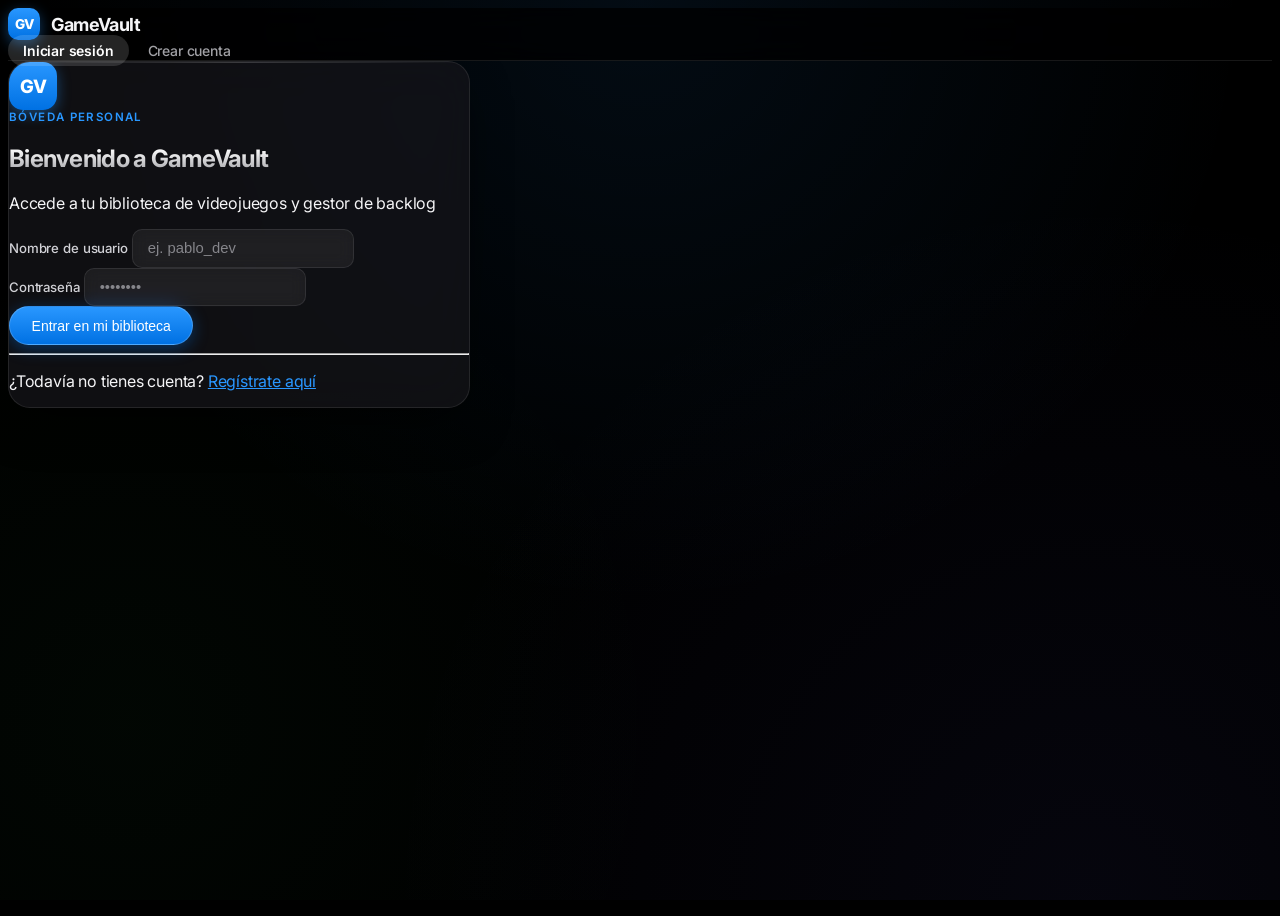
==== commit 5ed9869e: "Revert "test(cd): cambiar titulo login para demostrar version retenida en Vercel [S3-06]" This rever" ====
--- a/index.html
+++ b/index.html
@@ -50,7 +50,7 @@
             GV
           </div>
           <span class="apple-eyebrow">Bóveda Personal</span>
-          <h1 id="titulo-login" class="apple-headline h3 mb-2">Prueba retenida en main</h1>
+          <h1 id="titulo-login" class="apple-headline h3 mb-2">Bienvenido a GameVault</h1>
           <p class="text-secondary small mb-0">
             Accede a tu biblioteca de videojuegos y gestor de backlog
           </p>
